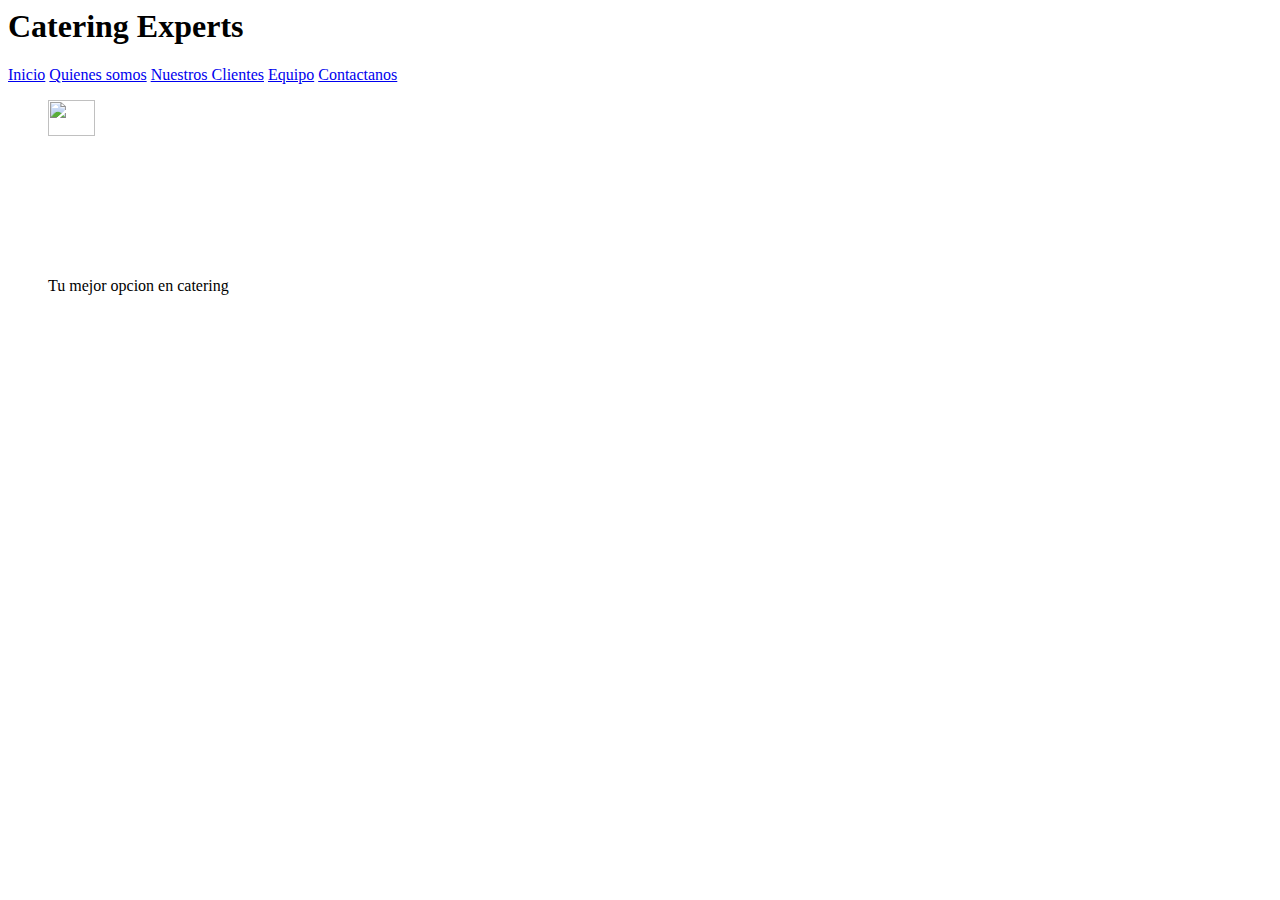
==== dawbase/index.html @ 17ffe482 "Add files via upload" ====
<html>

<head>
  <link rel="stylesheet" href="/css/style.css">
  <meta charset="UTF-8">
  <meta name="viewport" content="width=device-width, initial-scale=1.0">
  <title>Home</title>
</head>


<body>
  <h1>Catering Experts</h1>
  <header>
    <div>
      <a href="index.html">Inicio</a>
      <a href="about.html">Quienes somos</a>
      <a href="customers.html">Nuestros Clientes</a>
      <a href="team.html">Equipo</a>
      <a href="contact.html">Contactanos</a>
    </div>
  </header>

  <article>
    <figure>
      <img src="/images/Postre.png" width="20%">
      <figcaption>Tu mejor opcion en catering</figcaption>
    </figure>
  </article>
  </div>
</body>

</html>
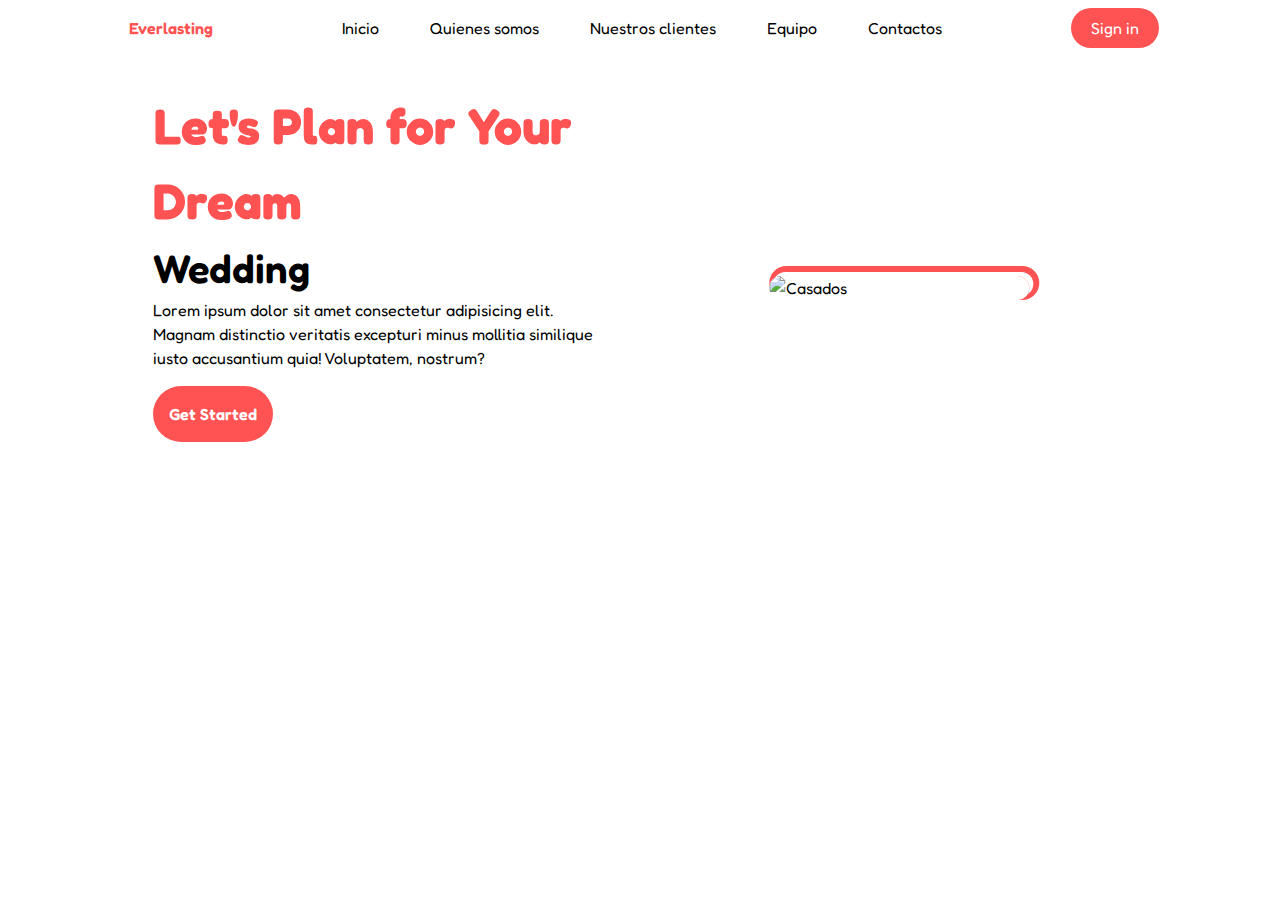
==== commit cc96d1dd: "Se agregaron estilos para la vista principal y se añadió Tailwind CSS" ====
--- a/dawbase/index.html
+++ b/dawbase/index.html
@@ -1,32 +1,191 @@
-<html>
-
-<head>
-  <link rel="stylesheet" href="/css/style.css">
-  <meta charset="UTF-8">
-  <meta name="viewport" content="width=device-width, initial-scale=1.0">
-  <title>Home</title>
-</head>
-
-
-<body>
-  <h1>Catering Experts</h1>
-  <header>
-    <div>
-      <a href="index.html">Inicio</a>
-      <a href="about.html">Quienes somos</a>
-      <a href="customers.html">Nuestros Clientes</a>
-      <a href="team.html">Equipo</a>
-      <a href="contact.html">Contactanos</a>
-    </div>
-  </header>
-
-  <article>
-    <figure>
-      <img src="/images/Postre.png" width="20%">
-      <figcaption>Tu mejor opcion en catering</figcaption>
-    </figure>
-  </article>
-  </div>
-</body>
-
-</html>+<!DOCTYPE html>
+<html lang="es">
+  <head>
+    <meta charset="UTF-8" />
+    <meta name="viewport" content="width=device-width, initial-scale=1.0" />
+    <title>Home</title>
+    <link rel="stylesheet" href="css/output.css" />
+    <link rel="stylesheet" href="css/style.css">
+    <script src="https://unpkg.com/ionicons@4.5.10-0/dist/ionicons.js"></script>
+    <script src="components/NavbarComponent.js"></script>
+  </head>
+  <body class="font-[Fredoka] bg-white h-screen">
+    <header class="bg-white">
+      <navbar-component></navbar-component>
+    </header>
+    <main class="flex flex-col w-[92%] mx-auto">
+      <article
+        class="w-full h-fit flex items-center py-8 px-[70px] md:px-[70px]"
+      >
+        <section class="w-[50%] px-8 h-[400px]">
+          <h1 class="font-bold text-[50px] text-[#FF5353]">
+            Let's Plan for Your Dream
+          </h1>
+          <h2 class="font-semibold text-[40px]">Wedding</h2>
+          <p>
+            Lorem ipsum dolor sit amet consectetur adipisicing elit. Magnam
+            distinctio veritatis excepturi minus mollitia similique iusto
+            accusantium quia! Voluptatem, nostrum?
+          </p>
+          <a
+            href="#"
+            class="p-4 rounded-full bg-[#FF5353] text-white font-semibold block w-fit my-4"
+            >Get Started</a
+          >
+        </section>
+        <section class="w-[50%] h-[400px] relative">
+          <img
+            src="/images/main.jpg"
+            class="block w-[50%] rounded-full absolute top-[50%] left-[50%] translate-y-[-50%] translate-x-[-50%] section__img"
+            alt="Casados"
+          />
+        </section>
+      </article>
+      <article>
+        <div
+          id="default-carousel"
+          class="relative w-full"
+          data-carousel="slide"
+        >
+          <!-- Carousel wrapper -->
+          <div class="relative h-56 overflow-hidden rounded-lg md:h-96">
+            <!-- Item 1 -->
+            <div class="hidden duration-700 ease-in-out" data-carousel-item>
+              <img
+                src="/images/main.jpg"
+                class="absolute block w-full -translate-x-1/2 -translate-y-1/2 top-1/2 left-1/2"
+                alt="..."
+              />
+            </div>
+            <!-- Item 2 -->
+            <div class="hidden duration-700 ease-in-out" data-carousel-item>
+              <img
+                src="/images/main.jpg"
+                class="absolute block w-full -translate-x-1/2 -translate-y-1/2 top-1/2 left-1/2"
+                alt="..."
+              />
+            </div>
+            <!-- Item 3 -->
+            <div class="hidden duration-700 ease-in-out" data-carousel-item>
+              <img
+                src="/images/main.jpg"
+                class="absolute block w-full -translate-x-1/2 -translate-y-1/2 top-1/2 left-1/2"
+                alt="..."
+              />
+            </div>
+            <!-- Item 4 -->
+            <div class="hidden duration-700 ease-in-out" data-carousel-item>
+              <img
+                src="/images/main.jpg"
+                class="absolute block w-full -translate-x-1/2 -translate-y-1/2 top-1/2 left-1/2"
+                alt="..."
+              />
+            </div>
+            <!-- Item 5 -->
+            <div class="hidden duration-700 ease-in-out" data-carousel-item>
+              <img
+                src="/images/main.jpg"
+                class="absolute block w-full -translate-x-1/2 -translate-y-1/2 top-1/2 left-1/2"
+                alt="..."
+              />
+            </div>
+          </div>
+          <!-- Slider indicators -->
+          <div
+            class="absolute z-30 flex -translate-x-1/2 bottom-5 left-1/2 space-x-3 rtl:space-x-reverse"
+          >
+            <button
+              type="button"
+              class="w-3 h-3 rounded-full"
+              aria-current="true"
+              aria-label="Slide 1"
+              data-carousel-slide-to="0"
+            ></button>
+            <button
+              type="button"
+              class="w-3 h-3 rounded-full"
+              aria-current="false"
+              aria-label="Slide 2"
+              data-carousel-slide-to="1"
+            ></button>
+            <button
+              type="button"
+              class="w-3 h-3 rounded-full"
+              aria-current="false"
+              aria-label="Slide 3"
+              data-carousel-slide-to="2"
+            ></button>
+            <button
+              type="button"
+              class="w-3 h-3 rounded-full"
+              aria-current="false"
+              aria-label="Slide 4"
+              data-carousel-slide-to="3"
+            ></button>
+            <button
+              type="button"
+              class="w-3 h-3 rounded-full"
+              aria-current="false"
+              aria-label="Slide 5"
+              data-carousel-slide-to="4"
+            ></button>
+          </div>
+          <!-- Slider controls -->
+          <button
+            type="button"
+            class="absolute top-0 start-0 z-30 flex items-center justify-center h-full px-4 cursor-pointer group focus:outline-none"
+            data-carousel-prev
+          >
+            <span
+              class="inline-flex items-center justify-center w-10 h-10 rounded-full bg-white/30 dark:bg-gray-800/30 group-hover:bg-white/50 dark:group-hover:bg-gray-800/60 group-focus:ring-4 group-focus:ring-white dark:group-focus:ring-gray-800/70 group-focus:outline-none"
+            >
+              <svg
+                class="w-4 h-4 text-white dark:text-gray-800 rtl:rotate-180"
+                aria-hidden="true"
+                xmlns="http://www.w3.org/2000/svg"
+                fill="none"
+                viewBox="0 0 6 10"
+              >
+                <path
+                  stroke="currentColor"
+                  stroke-linecap="round"
+                  stroke-linejoin="round"
+                  stroke-width="2"
+                  d="M5 1 1 5l4 4"
+                />
+              </svg>
+              <span class="sr-only">Previous</span>
+            </span>
+          </button>
+          <button
+            type="button"
+            class="absolute top-0 end-0 z-30 flex items-center justify-center h-full px-4 cursor-pointer group focus:outline-none"
+            data-carousel-next
+          >
+            <span
+              class="inline-flex items-center justify-center w-10 h-10 rounded-full bg-white/30 dark:bg-gray-800/30 group-hover:bg-white/50 dark:group-hover:bg-gray-800/60 group-focus:ring-4 group-focus:ring-white dark:group-focus:ring-gray-800/70 group-focus:outline-none"
+            >
+              <svg
+                class="w-4 h-4 text-white dark:text-gray-800 rtl:rotate-180"
+                aria-hidden="true"
+                xmlns="http://www.w3.org/2000/svg"
+                fill="none"
+                viewBox="0 0 6 10"
+              >
+                <path
+                  stroke="currentColor"
+                  stroke-linecap="round"
+                  stroke-linejoin="round"
+                  stroke-width="2"
+                  d="m1 9 4-4-4-4"
+                />
+              </svg>
+              <span class="sr-only">Next</span>
+            </span>
+          </button>
+        </div>
+      </article>
+    </main>
+    <script src="js/menu.js"></script>
+  </body>
+</html>
--- a/dawbase/css/output.css
+++ b/dawbase/css/output.css
@@ -0,0 +1,997 @@
+/*
+! tailwindcss v3.4.4 | MIT License | https://tailwindcss.com
+*/
+
+/*
+1. Prevent padding and border from affecting element width. (https://github.com/mozdevs/cssremedy/issues/4)
+2. Allow adding a border to an element by just adding a border-width. (https://github.com/tailwindcss/tailwindcss/pull/116)
+*/
+
+*,
+::before,
+::after {
+  box-sizing: border-box;
+  /* 1 */
+  border-width: 0;
+  /* 2 */
+  border-style: solid;
+  /* 2 */
+  border-color: #e5e7eb;
+  /* 2 */
+}
+
+::before,
+::after {
+  --tw-content: '';
+}
+
+/*
+1. Use a consistent sensible line-height in all browsers.
+2. Prevent adjustments of font size after orientation changes in iOS.
+3. Use a more readable tab size.
+4. Use the user's configured `sans` font-family by default.
+5. Use the user's configured `sans` font-feature-settings by default.
+6. Use the user's configured `sans` font-variation-settings by default.
+7. Disable tap highlights on iOS
+*/
+
+html,
+:host {
+  line-height: 1.5;
+  /* 1 */
+  -webkit-text-size-adjust: 100%;
+  /* 2 */
+  -moz-tab-size: 4;
+  /* 3 */
+  -o-tab-size: 4;
+     tab-size: 4;
+  /* 3 */
+  font-family: ui-sans-serif, system-ui, sans-serif, "Apple Color Emoji", "Segoe UI Emoji", "Segoe UI Symbol", "Noto Color Emoji";
+  /* 4 */
+  font-feature-settings: normal;
+  /* 5 */
+  font-variation-settings: normal;
+  /* 6 */
+  -webkit-tap-highlight-color: transparent;
+  /* 7 */
+}
+
+/*
+1. Remove the margin in all browsers.
+2. Inherit line-height from `html` so users can set them as a class directly on the `html` element.
+*/
+
+body {
+  margin: 0;
+  /* 1 */
+  line-height: inherit;
+  /* 2 */
+}
+
+/*
+1. Add the correct height in Firefox.
+2. Correct the inheritance of border color in Firefox. (https://bugzilla.mozilla.org/show_bug.cgi?id=190655)
+3. Ensure horizontal rules are visible by default.
+*/
+
+hr {
+  height: 0;
+  /* 1 */
+  color: inherit;
+  /* 2 */
+  border-top-width: 1px;
+  /* 3 */
+}
+
+/*
+Add the correct text decoration in Chrome, Edge, and Safari.
+*/
+
+abbr:where([title]) {
+  -webkit-text-decoration: underline dotted;
+          text-decoration: underline dotted;
+}
+
+/*
+Remove the default font size and weight for headings.
+*/
+
+h1,
+h2,
+h3,
+h4,
+h5,
+h6 {
+  font-size: inherit;
+  font-weight: inherit;
+}
+
+/*
+Reset links to optimize for opt-in styling instead of opt-out.
+*/
+
+a {
+  color: inherit;
+  text-decoration: inherit;
+}
+
+/*
+Add the correct font weight in Edge and Safari.
+*/
+
+b,
+strong {
+  font-weight: bolder;
+}
+
+/*
+1. Use the user's configured `mono` font-family by default.
+2. Use the user's configured `mono` font-feature-settings by default.
+3. Use the user's configured `mono` font-variation-settings by default.
+4. Correct the odd `em` font sizing in all browsers.
+*/
+
+code,
+kbd,
+samp,
+pre {
+  font-family: ui-monospace, SFMono-Regular, Menlo, Monaco, Consolas, "Liberation Mono", "Courier New", monospace;
+  /* 1 */
+  font-feature-settings: normal;
+  /* 2 */
+  font-variation-settings: normal;
+  /* 3 */
+  font-size: 1em;
+  /* 4 */
+}
+
+/*
+Add the correct font size in all browsers.
+*/
+
+small {
+  font-size: 80%;
+}
+
+/*
+Prevent `sub` and `sup` elements from affecting the line height in all browsers.
+*/
+
+sub,
+sup {
+  font-size: 75%;
+  line-height: 0;
+  position: relative;
+  vertical-align: baseline;
+}
+
+sub {
+  bottom: -0.25em;
+}
+
+sup {
+  top: -0.5em;
+}
+
+/*
+1. Remove text indentation from table contents in Chrome and Safari. (https://bugs.chromium.org/p/chromium/issues/detail?id=999088, https://bugs.webkit.org/show_bug.cgi?id=201297)
+2. Correct table border color inheritance in all Chrome and Safari. (https://bugs.chromium.org/p/chromium/issues/detail?id=935729, https://bugs.webkit.org/show_bug.cgi?id=195016)
+3. Remove gaps between table borders by default.
+*/
+
+table {
+  text-indent: 0;
+  /* 1 */
+  border-color: inherit;
+  /* 2 */
+  border-collapse: collapse;
+  /* 3 */
+}
+
+/*
+1. Change the font styles in all browsers.
+2. Remove the margin in Firefox and Safari.
+3. Remove default padding in all browsers.
+*/
+
+button,
+input,
+optgroup,
+select,
+textarea {
+  font-family: inherit;
+  /* 1 */
+  font-feature-settings: inherit;
+  /* 1 */
+  font-variation-settings: inherit;
+  /* 1 */
+  font-size: 100%;
+  /* 1 */
+  font-weight: inherit;
+  /* 1 */
+  line-height: inherit;
+  /* 1 */
+  letter-spacing: inherit;
+  /* 1 */
+  color: inherit;
+  /* 1 */
+  margin: 0;
+  /* 2 */
+  padding: 0;
+  /* 3 */
+}
+
+/*
+Remove the inheritance of text transform in Edge and Firefox.
+*/
+
+button,
+select {
+  text-transform: none;
+}
+
+/*
+1. Correct the inability to style clickable types in iOS and Safari.
+2. Remove default button styles.
+*/
+
+button,
+input:where([type='button']),
+input:where([type='reset']),
+input:where([type='submit']) {
+  -webkit-appearance: button;
+  /* 1 */
+  background-color: transparent;
+  /* 2 */
+  background-image: none;
+  /* 2 */
+}
+
+/*
+Use the modern Firefox focus style for all focusable elements.
+*/
+
+:-moz-focusring {
+  outline: auto;
+}
+
+/*
+Remove the additional `:invalid` styles in Firefox. (https://github.com/mozilla/gecko-dev/blob/2f9eacd9d3d995c937b4251a5557d95d494c9be1/layout/style/res/forms.css#L728-L737)
+*/
+
+:-moz-ui-invalid {
+  box-shadow: none;
+}
+
+/*
+Add the correct vertical alignment in Chrome and Firefox.
+*/
+
+progress {
+  vertical-align: baseline;
+}
+
+/*
+Correct the cursor style of increment and decrement buttons in Safari.
+*/
+
+::-webkit-inner-spin-button,
+::-webkit-outer-spin-button {
+  height: auto;
+}
+
+/*
+1. Correct the odd appearance in Chrome and Safari.
+2. Correct the outline style in Safari.
+*/
+
+[type='search'] {
+  -webkit-appearance: textfield;
+  /* 1 */
+  outline-offset: -2px;
+  /* 2 */
+}
+
+/*
+Remove the inner padding in Chrome and Safari on macOS.
+*/
+
+::-webkit-search-decoration {
+  -webkit-appearance: none;
+}
+
+/*
+1. Correct the inability to style clickable types in iOS and Safari.
+2. Change font properties to `inherit` in Safari.
+*/
+
+::-webkit-file-upload-button {
+  -webkit-appearance: button;
+  /* 1 */
+  font: inherit;
+  /* 2 */
+}
+
+/*
+Add the correct display in Chrome and Safari.
+*/
+
+summary {
+  display: list-item;
+}
+
+/*
+Removes the default spacing and border for appropriate elements.
+*/
+
+blockquote,
+dl,
+dd,
+h1,
+h2,
+h3,
+h4,
+h5,
+h6,
+hr,
+figure,
+p,
+pre {
+  margin: 0;
+}
+
+fieldset {
+  margin: 0;
+  padding: 0;
+}
+
+legend {
+  padding: 0;
+}
+
+ol,
+ul,
+menu {
+  list-style: none;
+  margin: 0;
+  padding: 0;
+}
+
+/*
+Reset default styling for dialogs.
+*/
+
+dialog {
+  padding: 0;
+}
+
+/*
+Prevent resizing textareas horizontally by default.
+*/
+
+textarea {
+  resize: vertical;
+}
+
+/*
+1. Reset the default placeholder opacity in Firefox. (https://github.com/tailwindlabs/tailwindcss/issues/3300)
+2. Set the default placeholder color to the user's configured gray 400 color.
+*/
+
+input::-moz-placeholder, textarea::-moz-placeholder {
+  opacity: 1;
+  /* 1 */
+  color: #9ca3af;
+  /* 2 */
+}
+
+input::placeholder,
+textarea::placeholder {
+  opacity: 1;
+  /* 1 */
+  color: #9ca3af;
+  /* 2 */
+}
+
+/*
+Set the default cursor for buttons.
+*/
+
+button,
+[role="button"] {
+  cursor: pointer;
+}
+
+/*
+Make sure disabled buttons don't get the pointer cursor.
+*/
+
+:disabled {
+  cursor: default;
+}
+
+/*
+1. Make replaced elements `display: block` by default. (https://github.com/mozdevs/cssremedy/issues/14)
+2. Add `vertical-align: middle` to align replaced elements more sensibly by default. (https://github.com/jensimmons/cssremedy/issues/14#issuecomment-634934210)
+   This can trigger a poorly considered lint error in some tools but is included by design.
+*/
+
+img,
+svg,
+video,
+canvas,
+audio,
+iframe,
+embed,
+object {
+  display: block;
+  /* 1 */
+  vertical-align: middle;
+  /* 2 */
+}
+
+/*
+Constrain images and videos to the parent width and preserve their intrinsic aspect ratio. (https://github.com/mozdevs/cssremedy/issues/14)
+*/
+
+img,
+video {
+  max-width: 100%;
+  height: auto;
+}
+
+/* Make elements with the HTML hidden attribute stay hidden by default */
+
+[hidden] {
+  display: none;
+}
+
+*, ::before, ::after {
+  --tw-border-spacing-x: 0;
+  --tw-border-spacing-y: 0;
+  --tw-translate-x: 0;
+  --tw-translate-y: 0;
+  --tw-rotate: 0;
+  --tw-skew-x: 0;
+  --tw-skew-y: 0;
+  --tw-scale-x: 1;
+  --tw-scale-y: 1;
+  --tw-pan-x:  ;
+  --tw-pan-y:  ;
+  --tw-pinch-zoom:  ;
+  --tw-scroll-snap-strictness: proximity;
+  --tw-gradient-from-position:  ;
+  --tw-gradient-via-position:  ;
+  --tw-gradient-to-position:  ;
+  --tw-ordinal:  ;
+  --tw-slashed-zero:  ;
+  --tw-numeric-figure:  ;
+  --tw-numeric-spacing:  ;
+  --tw-numeric-fraction:  ;
+  --tw-ring-inset:  ;
+  --tw-ring-offset-width: 0px;
+  --tw-ring-offset-color: #fff;
+  --tw-ring-color: rgb(59 130 246 / 0.5);
+  --tw-ring-offset-shadow: 0 0 #0000;
+  --tw-ring-shadow: 0 0 #0000;
+  --tw-shadow: 0 0 #0000;
+  --tw-shadow-colored: 0 0 #0000;
+  --tw-blur:  ;
+  --tw-brightness:  ;
+  --tw-contrast:  ;
+  --tw-grayscale:  ;
+  --tw-hue-rotate:  ;
+  --tw-invert:  ;
+  --tw-saturate:  ;
+  --tw-sepia:  ;
+  --tw-drop-shadow:  ;
+  --tw-backdrop-blur:  ;
+  --tw-backdrop-brightness:  ;
+  --tw-backdrop-contrast:  ;
+  --tw-backdrop-grayscale:  ;
+  --tw-backdrop-hue-rotate:  ;
+  --tw-backdrop-invert:  ;
+  --tw-backdrop-opacity:  ;
+  --tw-backdrop-saturate:  ;
+  --tw-backdrop-sepia:  ;
+  --tw-contain-size:  ;
+  --tw-contain-layout:  ;
+  --tw-contain-paint:  ;
+  --tw-contain-style:  ;
+}
+
+::backdrop {
+  --tw-border-spacing-x: 0;
+  --tw-border-spacing-y: 0;
+  --tw-translate-x: 0;
+  --tw-translate-y: 0;
+  --tw-rotate: 0;
+  --tw-skew-x: 0;
+  --tw-skew-y: 0;
+  --tw-scale-x: 1;
+  --tw-scale-y: 1;
+  --tw-pan-x:  ;
+  --tw-pan-y:  ;
+  --tw-pinch-zoom:  ;
+  --tw-scroll-snap-strictness: proximity;
+  --tw-gradient-from-position:  ;
+  --tw-gradient-via-position:  ;
+  --tw-gradient-to-position:  ;
+  --tw-ordinal:  ;
+  --tw-slashed-zero:  ;
+  --tw-numeric-figure:  ;
+  --tw-numeric-spacing:  ;
+  --tw-numeric-fraction:  ;
+  --tw-ring-inset:  ;
+  --tw-ring-offset-width: 0px;
+  --tw-ring-offset-color: #fff;
+  --tw-ring-color: rgb(59 130 246 / 0.5);
+  --tw-ring-offset-shadow: 0 0 #0000;
+  --tw-ring-shadow: 0 0 #0000;
+  --tw-shadow: 0 0 #0000;
+  --tw-shadow-colored: 0 0 #0000;
+  --tw-blur:  ;
+  --tw-brightness:  ;
+  --tw-contrast:  ;
+  --tw-grayscale:  ;
+  --tw-hue-rotate:  ;
+  --tw-invert:  ;
+  --tw-saturate:  ;
+  --tw-sepia:  ;
+  --tw-drop-shadow:  ;
+  --tw-backdrop-blur:  ;
+  --tw-backdrop-brightness:  ;
+  --tw-backdrop-contrast:  ;
+  --tw-backdrop-grayscale:  ;
+  --tw-backdrop-hue-rotate:  ;
+  --tw-backdrop-invert:  ;
+  --tw-backdrop-opacity:  ;
+  --tw-backdrop-saturate:  ;
+  --tw-backdrop-sepia:  ;
+  --tw-contain-size:  ;
+  --tw-contain-layout:  ;
+  --tw-contain-paint:  ;
+  --tw-contain-style:  ;
+}
+
+.sr-only {
+  position: absolute;
+  width: 1px;
+  height: 1px;
+  padding: 0;
+  margin: -1px;
+  overflow: hidden;
+  clip: rect(0, 0, 0, 0);
+  white-space: nowrap;
+  border-width: 0;
+}
+
+.absolute {
+  position: absolute;
+}
+
+.relative {
+  position: relative;
+}
+
+.bottom-5 {
+  bottom: 1.25rem;
+}
+
+.end-0 {
+  inset-inline-end: 0px;
+}
+
+.left-0 {
+  left: 0px;
+}
+
+.left-1\/2 {
+  left: 50%;
+}
+
+.left-\[50\%\] {
+  left: 50%;
+}
+
+.start-0 {
+  inset-inline-start: 0px;
+}
+
+.top-0 {
+  top: 0px;
+}
+
+.top-1\/2 {
+  top: 50%;
+}
+
+.top-\[-100\%\] {
+  top: -100%;
+}
+
+.top-\[50\%\] {
+  top: 50%;
+}
+
+.top-\[7\.5\%\] {
+  top: 7.5%;
+}
+
+.z-30 {
+  z-index: 30;
+}
+
+.mx-auto {
+  margin-left: auto;
+  margin-right: auto;
+}
+
+.my-4 {
+  margin-top: 1rem;
+  margin-bottom: 1rem;
+}
+
+.block {
+  display: block;
+}
+
+.flex {
+  display: flex;
+}
+
+.inline-flex {
+  display: inline-flex;
+}
+
+.table {
+  display: table;
+}
+
+.hidden {
+  display: none;
+}
+
+.h-10 {
+  height: 2.5rem;
+}
+
+.h-3 {
+  height: 0.75rem;
+}
+
+.h-4 {
+  height: 1rem;
+}
+
+.h-56 {
+  height: 14rem;
+}
+
+.h-\[400px\] {
+  height: 400px;
+}
+
+.h-fit {
+  height: -moz-fit-content;
+  height: fit-content;
+}
+
+.h-full {
+  height: 100%;
+}
+
+.h-screen {
+  height: 100vh;
+}
+
+.min-h-\[60vh\] {
+  min-height: 60vh;
+}
+
+.w-10 {
+  width: 2.5rem;
+}
+
+.w-3 {
+  width: 0.75rem;
+}
+
+.w-4 {
+  width: 1rem;
+}
+
+.w-\[50\%\] {
+  width: 50%;
+}
+
+.w-\[92\%\] {
+  width: 92%;
+}
+
+.w-fit {
+  width: -moz-fit-content;
+  width: fit-content;
+}
+
+.w-full {
+  width: 100%;
+}
+
+.-translate-x-1\/2 {
+  --tw-translate-x: -50%;
+  transform: translate(var(--tw-translate-x), var(--tw-translate-y)) rotate(var(--tw-rotate)) skewX(var(--tw-skew-x)) skewY(var(--tw-skew-y)) scaleX(var(--tw-scale-x)) scaleY(var(--tw-scale-y));
+}
+
+.-translate-y-1\/2 {
+  --tw-translate-y: -50%;
+  transform: translate(var(--tw-translate-x), var(--tw-translate-y)) rotate(var(--tw-rotate)) skewX(var(--tw-skew-x)) skewY(var(--tw-skew-y)) scaleX(var(--tw-scale-x)) scaleY(var(--tw-scale-y));
+}
+
+.translate-x-\[-50\%\] {
+  --tw-translate-x: -50%;
+  transform: translate(var(--tw-translate-x), var(--tw-translate-y)) rotate(var(--tw-rotate)) skewX(var(--tw-skew-x)) skewY(var(--tw-skew-y)) scaleX(var(--tw-scale-x)) scaleY(var(--tw-scale-y));
+}
+
+.translate-y-\[-50\%\] {
+  --tw-translate-y: -50%;
+  transform: translate(var(--tw-translate-x), var(--tw-translate-y)) rotate(var(--tw-rotate)) skewX(var(--tw-skew-x)) skewY(var(--tw-skew-y)) scaleX(var(--tw-scale-x)) scaleY(var(--tw-scale-y));
+}
+
+.cursor-pointer {
+  cursor: pointer;
+}
+
+.flex-col {
+  flex-direction: column;
+}
+
+.items-center {
+  align-items: center;
+}
+
+.justify-center {
+  justify-content: center;
+}
+
+.justify-between {
+  justify-content: space-between;
+}
+
+.gap-2 {
+  gap: 0.5rem;
+}
+
+.gap-6 {
+  gap: 1.5rem;
+}
+
+.gap-8 {
+  gap: 2rem;
+}
+
+.space-x-3 > :not([hidden]) ~ :not([hidden]) {
+  --tw-space-x-reverse: 0;
+  margin-right: calc(0.75rem * var(--tw-space-x-reverse));
+  margin-left: calc(0.75rem * calc(1 - var(--tw-space-x-reverse)));
+}
+
+.overflow-hidden {
+  overflow: hidden;
+}
+
+.rounded-full {
+  border-radius: 9999px;
+}
+
+.rounded-lg {
+  border-radius: 0.5rem;
+}
+
+.bg-\[\#FF5353\] {
+  --tw-bg-opacity: 1;
+  background-color: rgb(255 83 83 / var(--tw-bg-opacity));
+}
+
+.bg-white {
+  --tw-bg-opacity: 1;
+  background-color: rgb(255 255 255 / var(--tw-bg-opacity));
+}
+
+.bg-white\/30 {
+  background-color: rgb(255 255 255 / 0.3);
+}
+
+.p-4 {
+  padding: 1rem;
+}
+
+.px-4 {
+  padding-left: 1rem;
+  padding-right: 1rem;
+}
+
+.px-5 {
+  padding-left: 1.25rem;
+  padding-right: 1.25rem;
+}
+
+.px-8 {
+  padding-left: 2rem;
+  padding-right: 2rem;
+}
+
+.px-\[70px\] {
+  padding-left: 70px;
+  padding-right: 70px;
+}
+
+.py-2 {
+  padding-top: 0.5rem;
+  padding-bottom: 0.5rem;
+}
+
+.py-8 {
+  padding-top: 2rem;
+  padding-bottom: 2rem;
+}
+
+.font-\[Fredoka\] {
+  font-family: Fredoka;
+}
+
+.text-3xl {
+  font-size: 1.875rem;
+  line-height: 2.25rem;
+}
+
+.text-\[40px\] {
+  font-size: 40px;
+}
+
+.text-\[50px\] {
+  font-size: 50px;
+}
+
+.font-bold {
+  font-weight: 700;
+}
+
+.font-semibold {
+  font-weight: 600;
+}
+
+.text-\[\#FF5353\] {
+  --tw-text-opacity: 1;
+  color: rgb(255 83 83 / var(--tw-text-opacity));
+}
+
+.text-black {
+  --tw-text-opacity: 1;
+  color: rgb(0 0 0 / var(--tw-text-opacity));
+}
+
+.text-white {
+  --tw-text-opacity: 1;
+  color: rgb(255 255 255 / var(--tw-text-opacity));
+}
+
+.duration-500 {
+  transition-duration: 500ms;
+}
+
+.duration-700 {
+  transition-duration: 700ms;
+}
+
+.ease-in-out {
+  transition-timing-function: cubic-bezier(0.4, 0, 0.2, 1);
+}
+
+.section__img {
+  box-shadow: 4px -4px white, 
+  5px -5px 0px 5px #FF5353;
+}
+
+.hover\:bg-\[\#87acec\]:hover {
+  --tw-bg-opacity: 1;
+  background-color: rgb(135 172 236 / var(--tw-bg-opacity));
+}
+
+.hover\:text-gray-500:hover {
+  --tw-text-opacity: 1;
+  color: rgb(107 114 128 / var(--tw-text-opacity));
+}
+
+.focus\:outline-none:focus {
+  outline: 2px solid transparent;
+  outline-offset: 2px;
+}
+
+.group:hover .group-hover\:bg-white\/50 {
+  background-color: rgb(255 255 255 / 0.5);
+}
+
+.group:focus .group-focus\:outline-none {
+  outline: 2px solid transparent;
+  outline-offset: 2px;
+}
+
+.group:focus .group-focus\:ring-4 {
+  --tw-ring-offset-shadow: var(--tw-ring-inset) 0 0 0 var(--tw-ring-offset-width) var(--tw-ring-offset-color);
+  --tw-ring-shadow: var(--tw-ring-inset) 0 0 0 calc(4px + var(--tw-ring-offset-width)) var(--tw-ring-color);
+  box-shadow: var(--tw-ring-offset-shadow), var(--tw-ring-shadow), var(--tw-shadow, 0 0 #0000);
+}
+
+.group:focus .group-focus\:ring-white {
+  --tw-ring-opacity: 1;
+  --tw-ring-color: rgb(255 255 255 / var(--tw-ring-opacity));
+}
+
+@media (min-width: 768px) {
+  .md\:static {
+    position: static;
+  }
+
+  .md\:hidden {
+    display: none;
+  }
+
+  .md\:h-96 {
+    height: 24rem;
+  }
+
+  .md\:min-h-fit {
+    min-height: -moz-fit-content;
+    min-height: fit-content;
+  }
+
+  .md\:w-auto {
+    width: auto;
+  }
+
+  .md\:flex-row {
+    flex-direction: row;
+  }
+
+  .md\:items-center {
+    align-items: center;
+  }
+
+  .md\:gap-\[4vw\] {
+    gap: 4vw;
+  }
+
+  .md\:px-\[70px\] {
+    padding-left: 70px;
+    padding-right: 70px;
+  }
+}
+
+.rtl\:rotate-180:where([dir="rtl"], [dir="rtl"] *) {
+  --tw-rotate: 180deg;
+  transform: translate(var(--tw-translate-x), var(--tw-translate-y)) rotate(var(--tw-rotate)) skewX(var(--tw-skew-x)) skewY(var(--tw-skew-y)) scaleX(var(--tw-scale-x)) scaleY(var(--tw-scale-y));
+}
+
+.rtl\:space-x-reverse:where([dir="rtl"], [dir="rtl"] *) > :not([hidden]) ~ :not([hidden]) {
+  --tw-space-x-reverse: 1;
+}
+
+@media (prefers-color-scheme: dark) {
+  .dark\:bg-gray-800\/30 {
+    background-color: rgb(31 41 55 / 0.3);
+  }
+
+  .dark\:text-gray-800 {
+    --tw-text-opacity: 1;
+    color: rgb(31 41 55 / var(--tw-text-opacity));
+  }
+
+  .group:hover .dark\:group-hover\:bg-gray-800\/60 {
+    background-color: rgb(31 41 55 / 0.6);
+  }
+
+  .group:focus .dark\:group-focus\:ring-gray-800\/70 {
+    --tw-ring-color: rgb(31 41 55 / 0.7);
+  }
+}
--- a/dawbase/css/style.css
+++ b/dawbase/css/style.css
@@ -0,0 +1,13 @@
+@tailwind base;
+@tailwind components;
+@tailwind utilities;
+
+@import url('https://fonts.googleapis.com/css2?family=Poppins:ital,wght@0,100;0,200;0,300;0,400;0,500;0,600;0,700;0,800;0,900;1,100;1,200;1,300;1,400;1,500;1,600;1,700;1,800;1,900&display=swap');
+
+@import url('https://fonts.googleapis.com/css2?family=Fredoka:wght@300..700&display=swap');
+
+
+.section__img {
+  box-shadow: 4px -4px white, 
+  5px -5px 0px 5px #FF5353;
+}
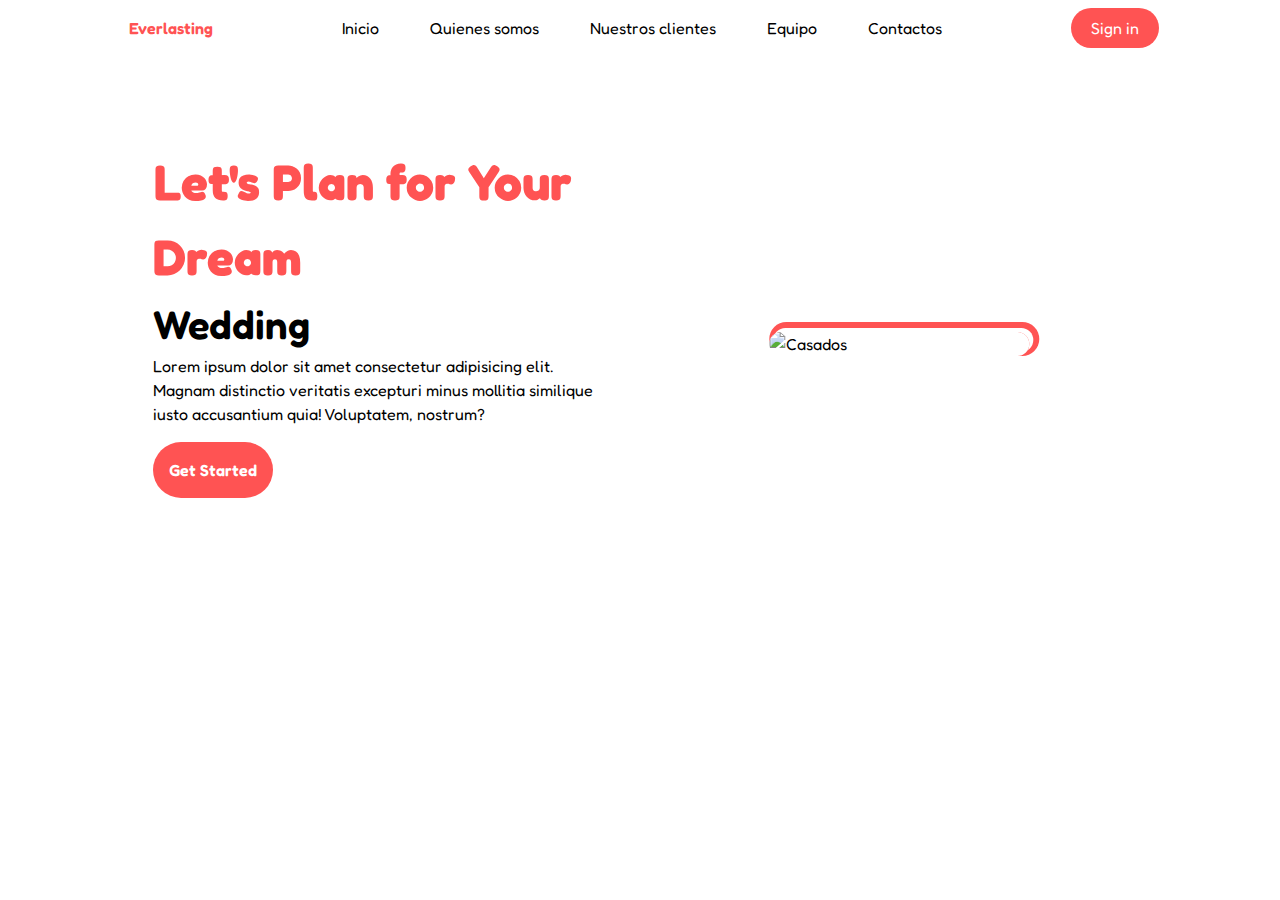
==== commit b0035526: "Actualizacion en el navbar component" ====
--- a/dawbase/index.html
+++ b/dawbase/index.html
@@ -6,14 +6,16 @@
     <title>Home</title>
     <link rel="stylesheet" href="css/output.css" />
     <link rel="stylesheet" href="css/style.css">
+    <!-- <script src="https://cdn.tailwindcss.com"></script> -->
     <script src="https://unpkg.com/ionicons@4.5.10-0/dist/ionicons.js"></script>
+    
     <script src="components/NavbarComponent.js"></script>
   </head>
   <body class="font-[Fredoka] bg-white h-screen">
     <header class="bg-white">
       <navbar-component></navbar-component>
     </header>
-    <main class="flex flex-col w-[92%] mx-auto">
+    <main class="flex flex-col w-[92%] mx-auto my-14">
       <article
         class="w-full h-fit flex items-center py-8 px-[70px] md:px-[70px]"
       >
@@ -41,150 +43,6 @@
           />
         </section>
       </article>
-      <article>
-        <div
-          id="default-carousel"
-          class="relative w-full"
-          data-carousel="slide"
-        >
-          <!-- Carousel wrapper -->
-          <div class="relative h-56 overflow-hidden rounded-lg md:h-96">
-            <!-- Item 1 -->
-            <div class="hidden duration-700 ease-in-out" data-carousel-item>
-              <img
-                src="/images/main.jpg"
-                class="absolute block w-full -translate-x-1/2 -translate-y-1/2 top-1/2 left-1/2"
-                alt="..."
-              />
-            </div>
-            <!-- Item 2 -->
-            <div class="hidden duration-700 ease-in-out" data-carousel-item>
-              <img
-                src="/images/main.jpg"
-                class="absolute block w-full -translate-x-1/2 -translate-y-1/2 top-1/2 left-1/2"
-                alt="..."
-              />
-            </div>
-            <!-- Item 3 -->
-            <div class="hidden duration-700 ease-in-out" data-carousel-item>
-              <img
-                src="/images/main.jpg"
-                class="absolute block w-full -translate-x-1/2 -translate-y-1/2 top-1/2 left-1/2"
-                alt="..."
-              />
-            </div>
-            <!-- Item 4 -->
-            <div class="hidden duration-700 ease-in-out" data-carousel-item>
-              <img
-                src="/images/main.jpg"
-                class="absolute block w-full -translate-x-1/2 -translate-y-1/2 top-1/2 left-1/2"
-                alt="..."
-              />
-            </div>
-            <!-- Item 5 -->
-            <div class="hidden duration-700 ease-in-out" data-carousel-item>
-              <img
-                src="/images/main.jpg"
-                class="absolute block w-full -translate-x-1/2 -translate-y-1/2 top-1/2 left-1/2"
-                alt="..."
-              />
-            </div>
-          </div>
-          <!-- Slider indicators -->
-          <div
-            class="absolute z-30 flex -translate-x-1/2 bottom-5 left-1/2 space-x-3 rtl:space-x-reverse"
-          >
-            <button
-              type="button"
-              class="w-3 h-3 rounded-full"
-              aria-current="true"
-              aria-label="Slide 1"
-              data-carousel-slide-to="0"
-            ></button>
-            <button
-              type="button"
-              class="w-3 h-3 rounded-full"
-              aria-current="false"
-              aria-label="Slide 2"
-              data-carousel-slide-to="1"
-            ></button>
-            <button
-              type="button"
-              class="w-3 h-3 rounded-full"
-              aria-current="false"
-              aria-label="Slide 3"
-              data-carousel-slide-to="2"
-            ></button>
-            <button
-              type="button"
-              class="w-3 h-3 rounded-full"
-              aria-current="false"
-              aria-label="Slide 4"
-              data-carousel-slide-to="3"
-            ></button>
-            <button
-              type="button"
-              class="w-3 h-3 rounded-full"
-              aria-current="false"
-              aria-label="Slide 5"
-              data-carousel-slide-to="4"
-            ></button>
-          </div>
-          <!-- Slider controls -->
-          <button
-            type="button"
-            class="absolute top-0 start-0 z-30 flex items-center justify-center h-full px-4 cursor-pointer group focus:outline-none"
-            data-carousel-prev
-          >
-            <span
-              class="inline-flex items-center justify-center w-10 h-10 rounded-full bg-white/30 dark:bg-gray-800/30 group-hover:bg-white/50 dark:group-hover:bg-gray-800/60 group-focus:ring-4 group-focus:ring-white dark:group-focus:ring-gray-800/70 group-focus:outline-none"
-            >
-              <svg
-                class="w-4 h-4 text-white dark:text-gray-800 rtl:rotate-180"
-                aria-hidden="true"
-                xmlns="http://www.w3.org/2000/svg"
-                fill="none"
-                viewBox="0 0 6 10"
-              >
-                <path
-                  stroke="currentColor"
-                  stroke-linecap="round"
-                  stroke-linejoin="round"
-                  stroke-width="2"
-                  d="M5 1 1 5l4 4"
-                />
-              </svg>
-              <span class="sr-only">Previous</span>
-            </span>
-          </button>
-          <button
-            type="button"
-            class="absolute top-0 end-0 z-30 flex items-center justify-center h-full px-4 cursor-pointer group focus:outline-none"
-            data-carousel-next
-          >
-            <span
-              class="inline-flex items-center justify-center w-10 h-10 rounded-full bg-white/30 dark:bg-gray-800/30 group-hover:bg-white/50 dark:group-hover:bg-gray-800/60 group-focus:ring-4 group-focus:ring-white dark:group-focus:ring-gray-800/70 group-focus:outline-none"
-            >
-              <svg
-                class="w-4 h-4 text-white dark:text-gray-800 rtl:rotate-180"
-                aria-hidden="true"
-                xmlns="http://www.w3.org/2000/svg"
-                fill="none"
-                viewBox="0 0 6 10"
-              >
-                <path
-                  stroke="currentColor"
-                  stroke-linecap="round"
-                  stroke-linejoin="round"
-                  stroke-width="2"
-                  d="m1 9 4-4-4-4"
-                />
-              </svg>
-              <span class="sr-only">Next</span>
-            </span>
-          </button>
-        </div>
-      </article>
     </main>
     <script src="js/menu.js"></script>
   </body>
--- a/dawbase/css/output.css
+++ b/dawbase/css/output.css
@@ -622,6 +622,14 @@
   z-index: 30;
 }
 
+.z-10 {
+  z-index: 10;
+}
+
+.z-0 {
+  z-index: 0;
+}
+
 .mx-auto {
   margin-left: auto;
   margin-right: auto;
@@ -630,6 +638,21 @@
 .my-4 {
   margin-top: 1rem;
   margin-bottom: 1rem;
+}
+
+.my-5 {
+  margin-top: 1.25rem;
+  margin-bottom: 1.25rem;
+}
+
+.my-28 {
+  margin-top: 7rem;
+  margin-bottom: 7rem;
+}
+
+.my-14 {
+  margin-top: 3.5rem;
+  margin-bottom: 3.5rem;
 }
 
 .block {
@@ -928,6 +951,95 @@
   --tw-ring-color: rgb(255 255 255 / var(--tw-ring-opacity));
 }
 
+@media (min-width: 640px) {
+  .sm\:absolute {
+    position: absolute;
+  }
+
+  .sm\:relative {
+    position: relative;
+  }
+
+  .sm\:left-\[50\%\] {
+    left: 50%;
+  }
+
+  .sm\:top-\[50\%\] {
+    top: 50%;
+  }
+
+  .sm\:flex {
+    display: flex;
+  }
+
+  .sm\:h-\[400px\] {
+    height: 400px;
+  }
+
+  .sm\:h-fit {
+    height: -moz-fit-content;
+    height: fit-content;
+  }
+
+  .sm\:w-\[50\%\] {
+    width: 50%;
+  }
+
+  .sm\:w-\[92\%\] {
+    width: 92%;
+  }
+
+  .sm\:w-full {
+    width: 100%;
+  }
+
+  .sm\:translate-y-\[-50\%\] {
+    --tw-translate-y: -50%;
+    transform: translate(var(--tw-translate-x), var(--tw-translate-y)) rotate(var(--tw-rotate)) skewX(var(--tw-skew-x)) skewY(var(--tw-skew-y)) scaleX(var(--tw-scale-x)) scaleY(var(--tw-scale-y));
+  }
+
+  .sm\:translate-x-\[-50\%\] {
+    --tw-translate-x: -50%;
+    transform: translate(var(--tw-translate-x), var(--tw-translate-y)) rotate(var(--tw-rotate)) skewX(var(--tw-skew-x)) skewY(var(--tw-skew-y)) scaleX(var(--tw-scale-x)) scaleY(var(--tw-scale-y));
+  }
+
+  .sm\:flex-col {
+    flex-direction: column;
+  }
+
+  .sm\:items-center {
+    align-items: center;
+  }
+
+  .sm\:px-8 {
+    padding-left: 2rem;
+    padding-right: 2rem;
+  }
+
+  .sm\:px-\[70px\] {
+    padding-left: 70px;
+    padding-right: 70px;
+  }
+
+  .sm\:py-8 {
+    padding-top: 2rem;
+    padding-bottom: 2rem;
+  }
+
+  .sm\:text-\[40px\] {
+    font-size: 40px;
+  }
+
+  .sm\:text-\[50px\] {
+    font-size: 50px;
+  }
+
+  .sm\:text-black {
+    --tw-text-opacity: 1;
+    color: rgb(0 0 0 / var(--tw-text-opacity));
+  }
+}
+
 @media (min-width: 768px) {
   .md\:static {
     position: static;
@@ -941,6 +1053,10 @@
     height: 24rem;
   }
 
+  .md\:h-\[400px\] {
+    height: 400px;
+  }
+
   .md\:min-h-fit {
     min-height: -moz-fit-content;
     min-height: fit-content;
@@ -950,6 +1066,10 @@
     width: auto;
   }
 
+  .md\:w-\[50\%\] {
+    width: 50%;
+  }
+
   .md\:flex-row {
     flex-direction: row;
   }
@@ -966,6 +1086,21 @@
     padding-left: 70px;
     padding-right: 70px;
   }
+
+  .md\:px-8 {
+    padding-left: 2rem;
+    padding-right: 2rem;
+  }
+
+  .md\:text-black {
+    --tw-text-opacity: 1;
+    color: rgb(0 0 0 / var(--tw-text-opacity));
+  }
+
+  .md\:text-\[\#FF5353\] {
+    --tw-text-opacity: 1;
+    color: rgb(255 83 83 / var(--tw-text-opacity));
+  }
 }
 
 .rtl\:rotate-180:where([dir="rtl"], [dir="rtl"] *) {
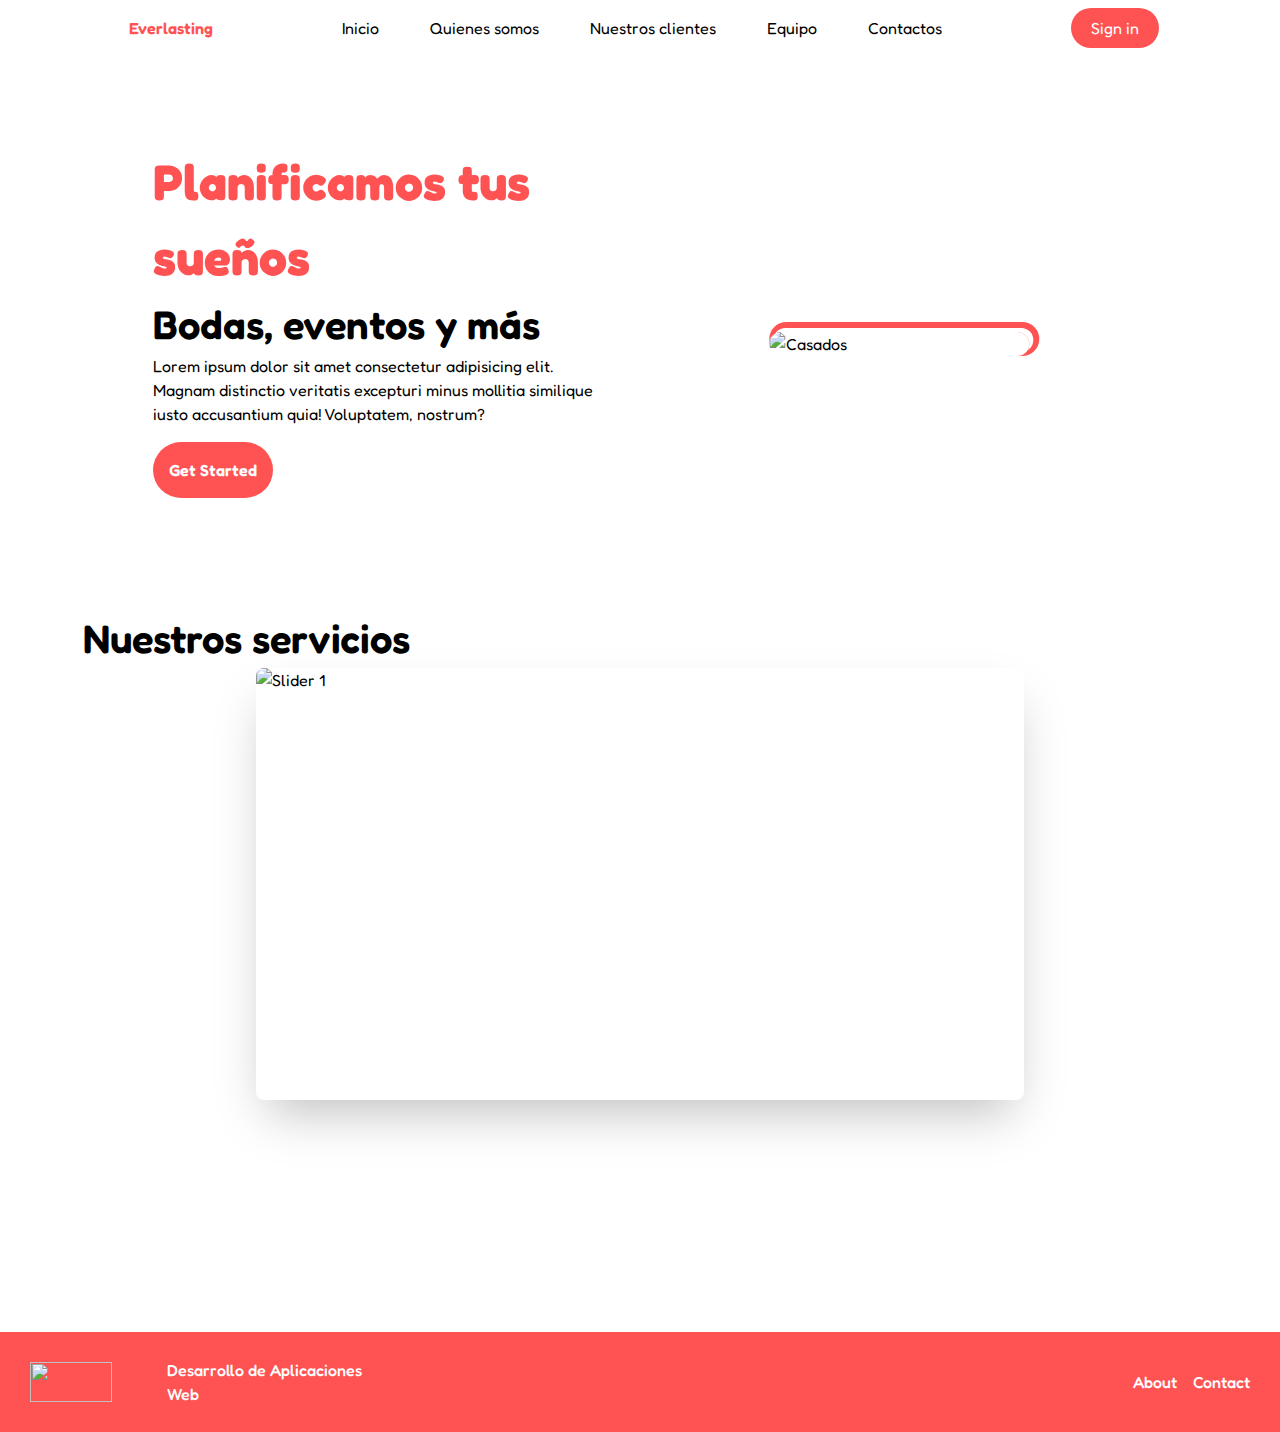
==== commit 2863a6d1: "Se agregó el slider y nuevos estilos responsivos para la paginas de inicio" ====
--- a/dawbase/index.html
+++ b/dawbase/index.html
@@ -5,25 +5,24 @@
     <meta name="viewport" content="width=device-width, initial-scale=1.0" />
     <title>Home</title>
     <link rel="stylesheet" href="css/output.css" />
-    <link rel="stylesheet" href="css/style.css">
-    <!-- <script src="https://cdn.tailwindcss.com"></script> -->
+    <link rel="stylesheet" href="css/style.css" />
     <script src="https://unpkg.com/ionicons@4.5.10-0/dist/ionicons.js"></script>
-    
+
     <script src="components/NavbarComponent.js"></script>
   </head>
-  <body class="font-[Fredoka] bg-white h-screen">
+  <body class="font-[Fredoka] h-screen">
     <header class="bg-white">
       <navbar-component></navbar-component>
     </header>
-    <main class="flex flex-col w-[92%] mx-auto my-14">
+    <main class="flex flex-col w-[92%] mx-auto my-14 main">
       <article
-        class="w-full h-fit flex items-center py-8 px-[70px] md:px-[70px]"
+        class="w-full h-fit flex items-center py-8 px-[70px] md:px-[70px] main__article"
       >
-        <section class="w-[50%] px-8 h-[400px]">
-          <h1 class="font-bold text-[50px] text-[#FF5353]">
-            Let's Plan for Your Dream
+        <section class="w-[50%] px-8 h-[400px] main__section">
+          <h1 class="font-bold text-[50px] text-[#FF5353] main__section__title">
+            Planificamos tus sueños
           </h1>
-          <h2 class="font-semibold text-[40px]">Wedding</h2>
+          <h2 class="font-semibold text-[40px] main__section__subtitle">Bodas, eventos y más</h2>
           <p>
             Lorem ipsum dolor sit amet consectetur adipisicing elit. Magnam
             distinctio veritatis excepturi minus mollitia similique iusto
@@ -35,7 +34,7 @@
             >Get Started</a
           >
         </section>
-        <section class="w-[50%] h-[400px] relative">
+        <section class="w-[50%] h-[400px] relative main__section__picture">
           <img
             src="/images/main.jpg"
             class="block w-[50%] rounded-full absolute top-[50%] left-[50%] translate-y-[-50%] translate-x-[-50%] section__img"
@@ -43,7 +42,33 @@
           />
         </section>
       </article>
+      <article class="slider__container">
+        <h2 class="font-semibold text-[40px] slider__title">Nuestros servicios</h2>
+        <div class="slider__wrapper">
+          <div class="slider">
+            <img id="slide-1" src="/images/slide1.jpg" alt="Slider 1">
+            <img id="slide-2" src="/images/slide2.jpg" alt="Slider 2">
+            <img id="slide-3" src="/images/slide3.jpg" alt="Slider 3">
+          </div>
+          <div class="slider__nav">
+            <a href="#slide-1"></a>
+            <a href="#slide-2"></a>
+            <a href="#slide-3"></a>
+          </div>
+        </div>
+      </article>
     </main>
+
+    <footer class="footer">
+      <div class="footer__picture">
+        <img src="/images/ues.png" class="footer__image" />
+        <p class="footer__class">Desarrollo de Aplicaciones Web</p>
+      </div>
+      <div class="footer__links">
+        <a href="">About</a>
+        <a href="">Contact</a>
+      </div>
+    </footer>
     <script src="js/menu.js"></script>
   </body>
 </html>
--- a/dawbase/css/style.css
+++ b/dawbase/css/style.css
@@ -6,8 +6,193 @@
 
 @import url('https://fonts.googleapis.com/css2?family=Fredoka:wght@300..700&display=swap');
 
+body {
+  padding: 0;
+}
+
+.main {
+  margin-bottom: 50px;
+}
 
 .section__img {
   box-shadow: 4px -4px white, 
   5px -5px 0px 5px #FF5353;
 }
+
+.footer {
+  color: white;
+  font-weight: 500;
+  background-color: #FF5353;
+  display: flex;
+  width: 100%;
+  justify-content: space-between;
+  padding: 30px;
+  margin-top: 200px;
+}
+
+.footer__links {
+  display: flex;
+  align-items: center;
+  gap: 1rem;
+}
+
+.footer__picture {
+  display: flex;
+  align-items: center;
+  justify-content: center;
+  width: 20%;
+  height: 40px;
+}
+
+.footer__class {
+  width: 100%;
+}
+
+.footer__image {
+  display: block;
+  width: 60%;
+  height: 100%;
+  object-fit:contain;
+}
+
+.slider__container {
+  padding: 2rem;
+}
+
+.slider {
+  display: flex;
+	aspect-ratio: 16 / 9;
+	overflow-x: auto;
+	scroll-snap-type: x mandatory;
+	scroll-behavior: smooth;
+	box-shadow: 0 1.5rem 3rem -0.75rem hsla(0, 0%, 0%, 0.25);
+	border-radius: 0.5rem;
+	-ms-overflow-style: none; /* Hide scrollbar IE and Edge */
+	scrollbar-width: none; /* Hide scrollbar Firefox */
+}
+
+.slider__wrapper {
+  position: relative;
+	max-width: 48rem;
+	margin: 0 auto;
+}
+
+.slider img {
+  flex: 1 0 100%;
+  scroll-snap-align: start;
+  object-fit: cover;
+}
+
+.slider::-webkit-scrollbar {
+	display: none;
+}
+
+.slider__nav {
+  display: flex;
+  column-gap: 1rem;
+  position: absolute;
+  bottom: 1.25rem;
+  left: 50%;
+  transform: translateX(-50%);
+  z-index: 1;
+}
+
+.slider__nav a {
+  width: 0.5rem;
+  height: 0.5rem;
+  border-radius: 50%;
+  background-color: #fff;
+  opacity: 0.75;
+  transition: opacity ease 250ms;
+}
+
+.slider__nav a:hover {
+  opacity: 1;
+}
+
+.slider__title {
+
+} 
+
+@media (min-width: 1032px) {
+  .footer__picture {
+    width: 30%;
+  }
+}
+
+@media (max-width: 768px) {
+
+  body {
+    padding: 0;
+  }
+  
+  .footer__picture {
+    width: 50%;
+  }
+
+  .main__article {
+    padding: 30px;
+    display: flex;
+    flex-direction: column;
+  }
+
+  .main__section__title {
+    font-size: 40px;
+  }
+
+  .main__section__subtitle, 
+  .slider__title {
+    font-size: 25px;
+    margin-bottom: 10px;
+  }
+
+  .main__section {
+    width: 100%;
+    padding: 0;
+  }
+
+  .main__section__picture {
+    width: 100%;
+    height: 300px;
+    margin-bottom: 50px;
+  }
+
+  .section__img {
+    border-radius: 9999px;
+    width: 50%;
+  }
+  .footer {
+    margin-top: 50px;
+  }
+}
+
+@media (max-width: 360px) {
+
+  body {
+    padding: 0;
+  }
+
+  .section__img {
+    border-radius: 9999px;
+    width: 80%;
+  }
+
+  .main__section__picture {
+    margin-top: 50px;
+  }
+
+  .footer {
+    flex-direction: column;
+    align-items: center;
+    justify-content: space-between;
+    gap: 16px;
+    overflow: hidden;
+    padding: 30px;
+    height: fit-content;
+  }
+
+  .footer__picture {
+    width: 100%;
+  }
+
+}
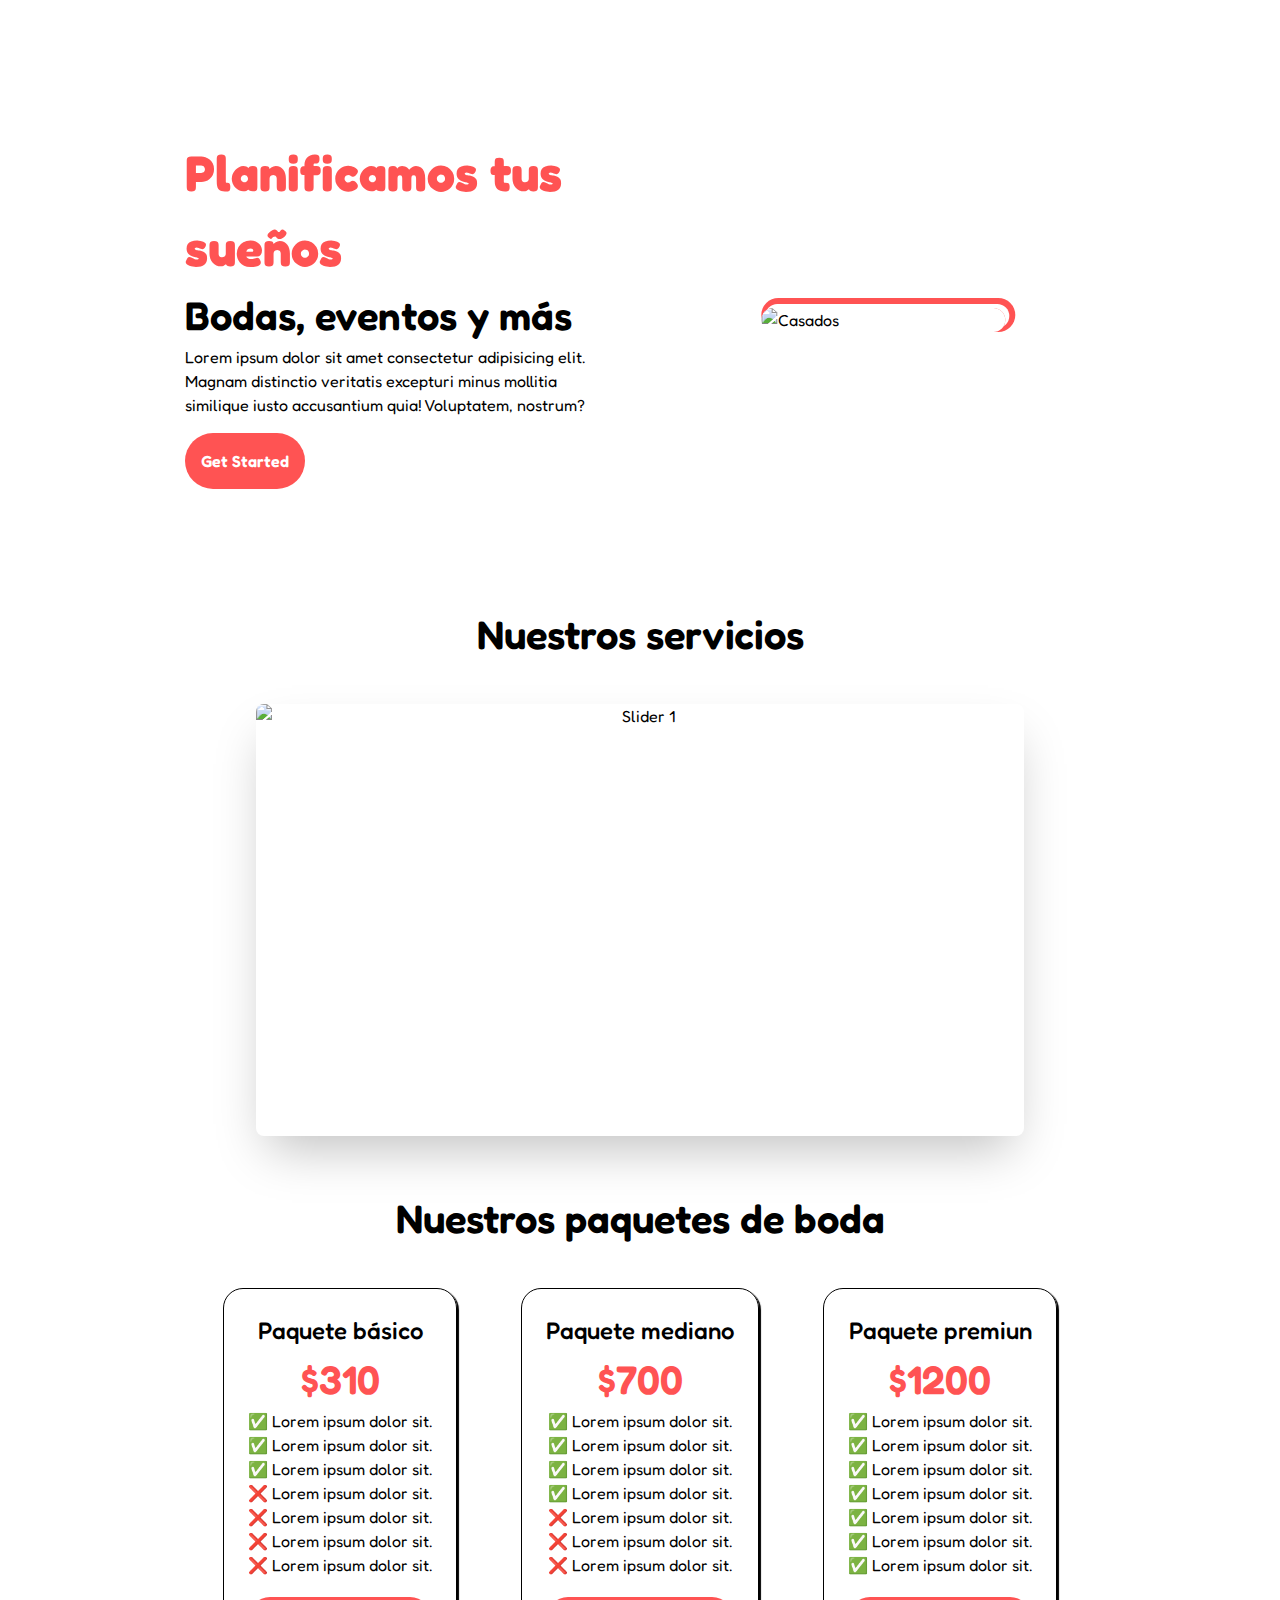
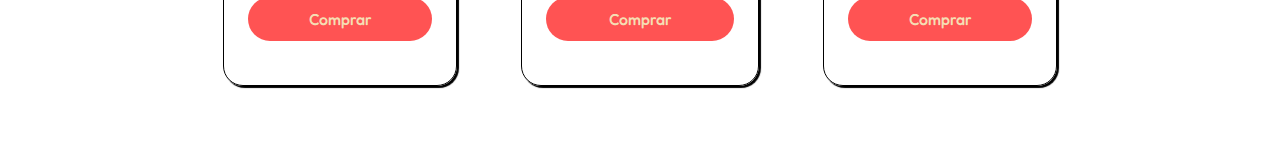
==== commit 7b2c1cca: "Se agregaron estilos a la pagina de contacto y demas secciones en la pagina principal" ====
--- a/dawbase/index.html
+++ b/dawbase/index.html
@@ -7,8 +7,8 @@
     <link rel="stylesheet" href="css/output.css" />
     <link rel="stylesheet" href="css/style.css" />
     <script src="https://unpkg.com/ionicons@4.5.10-0/dist/ionicons.js"></script>
-
-    <script src="components/NavbarComponent.js"></script>
+    <script src="/components/FooterComponent.js"></script>
+    <script src="/components/NavbarComponent.js"></script>
   </head>
   <body class="font-[Fredoka] h-screen">
     <header class="bg-white">
@@ -18,7 +18,7 @@
       <article
         class="w-full h-fit flex items-center py-8 px-[70px] md:px-[70px] main__article"
       >
-        <section class="w-[50%] px-8 h-[400px] main__section">
+        <section class="w-[50%] px-8 h-fit main__section">
           <h1 class="font-bold text-[50px] text-[#FF5353] main__section__title">
             Planificamos tus sueños
           </h1>
@@ -57,18 +57,56 @@
           </div>
         </div>
       </article>
+      <article class="mx-auto wedding__container">
+        <h2 class="font-semibold text-[40px] wedding__title">Nuestros paquetes de boda</h2>
+        <section class="wedding__packages">
+          <div class="wedding__plan">
+            <h4 class="wedding__subtitle">Paquete básico</h4>
+            <p class="wedding__price">$310</p>
+            <ul class="wedding__list">
+              <li>✅ Lorem ipsum dolor sit.</li>
+              <li>✅ Lorem ipsum dolor sit.</li>
+              <li>✅ Lorem ipsum dolor sit.</li>
+              <li>❌ Lorem ipsum dolor sit.</li>
+              <li>❌ Lorem ipsum dolor sit.</li>
+              <li>❌ Lorem ipsum dolor sit.</li>
+              <li>❌ Lorem ipsum dolor sit.</li>
+            </ul>
+            <a href="#" class="wedding__cta">Comprar</a>
+          </div>
+          <div class="wedding__plan">
+            <h4 class="wedding__subtitle">Paquete mediano</h4>
+            <p class="wedding__price">$700</p>
+            <ul class="wedding__list">
+              <li>✅ Lorem ipsum dolor sit.</li>
+              <li>✅ Lorem ipsum dolor sit.</li>
+              <li>✅ Lorem ipsum dolor sit.</li>
+              <li>✅ Lorem ipsum dolor sit.</li>
+              <li>❌ Lorem ipsum dolor sit.</li>
+              <li>❌ Lorem ipsum dolor sit.</li>
+              <li>❌ Lorem ipsum dolor sit.</li>
+            </ul>
+            <a href="#" class="wedding__cta">Comprar</a>
+          </div>
+          <div class="wedding__plan">
+            <h4 class="wedding__subtitle">Paquete premiun</h4>
+            <p class="wedding__price">$1200</p>
+            <ul class="wedding__list">
+              <li>✅ Lorem ipsum dolor sit.</li>
+              <li>✅ Lorem ipsum dolor sit.</li>
+              <li>✅ Lorem ipsum dolor sit.</li>
+              <li>✅ Lorem ipsum dolor sit.</li>
+              <li>✅ Lorem ipsum dolor sit.</li>
+              <li>✅ Lorem ipsum dolor sit.</li>
+              <li>✅ Lorem ipsum dolor sit.</li>
+            </ul>
+            <a href="#" class="wedding__cta">Comprar</a>
+          </div>
+        </section>
+      </article>
     </main>
 
-    <footer class="footer">
-      <div class="footer__picture">
-        <img src="/images/ues.png" class="footer__image" />
-        <p class="footer__class">Desarrollo de Aplicaciones Web</p>
-      </div>
-      <div class="footer__links">
-        <a href="">About</a>
-        <a href="">Contact</a>
-      </div>
-    </footer>
+    <footer-component></footer-component>
     <script src="js/menu.js"></script>
   </body>
 </html>
--- a/dawbase/css/style.css
+++ b/dawbase/css/style.css
@@ -11,6 +11,7 @@
 }
 
 .main {
+  padding: 2rem;
   margin-bottom: 50px;
 }
 
@@ -56,6 +57,8 @@
 }
 
 .slider__container {
+  text-align: center;
+  margin: 20px 0;
   padding: 2rem;
 }
 
@@ -111,8 +114,51 @@
 }
 
 .slider__title {
-
-} 
+  margin-bottom: 40px;
+}
+
+.wedding__container {
+  text-align: center;
+  margin: 0 auto;
+}
+
+
+.wedding__packages {
+  margin: 40px auto;
+  display: flex;
+  gap: 4rem;
+}
+
+.wedding__subtitle {
+  font-weight: 500;
+  font-size: 1.5rem;
+}
+
+.wedding__price {
+  font-size: 2.5rem;
+  color: #FF5353;
+  font-weight: 600;
+}
+
+.wedding__plan {
+  border-radius: 20px;
+  box-shadow: 2px 2px .9px black;
+  border: 1px solid black;
+  padding: 1.5rem;
+}
+
+.wedding__cta {
+  background-color: #FF5353;
+  color: wheat;
+  font-weight: 500;
+  text-decoration: none;
+  margin: 20px auto;
+  border-radius: 30px;
+  display: block;
+  padding: 10px 20px;
+  /* border: 1px solid black; */
+}
+
 
 @media (min-width: 1032px) {
   .footer__picture {
@@ -120,9 +166,20 @@
   }
 }
 
+@media (max-width: 975px){
+  .wedding__packages {
+    flex-direction: column;
+  }
+}
+
+
 @media (max-width: 768px) {
 
   body {
+    padding: 0;
+  }
+
+  .main {
     padding: 0;
   }
   
@@ -136,12 +193,17 @@
     flex-direction: column;
   }
 
+  .main__section {
+    margin-bottom: 100px;
+  }
+
   .main__section__title {
     font-size: 40px;
   }
 
   .main__section__subtitle, 
-  .slider__title {
+  .slider__title,
+  .wedding__title {
     font-size: 25px;
     margin-bottom: 10px;
   }
@@ -171,14 +233,26 @@
   body {
     padding: 0;
   }
+  
+  .main {
+    padding: 0;
+  }
+
+  .main__section__title {
+    font-size: 36px;
+  }
+
+  .main__section__subtitle {
+    font-size: 20px;
+  }
 
   .section__img {
     border-radius: 9999px;
-    width: 80%;
+    width: 100%;
   }
 
   .main__section__picture {
-    margin-top: 50px;
+    margin-top: 10px;
   }
 
   .footer {
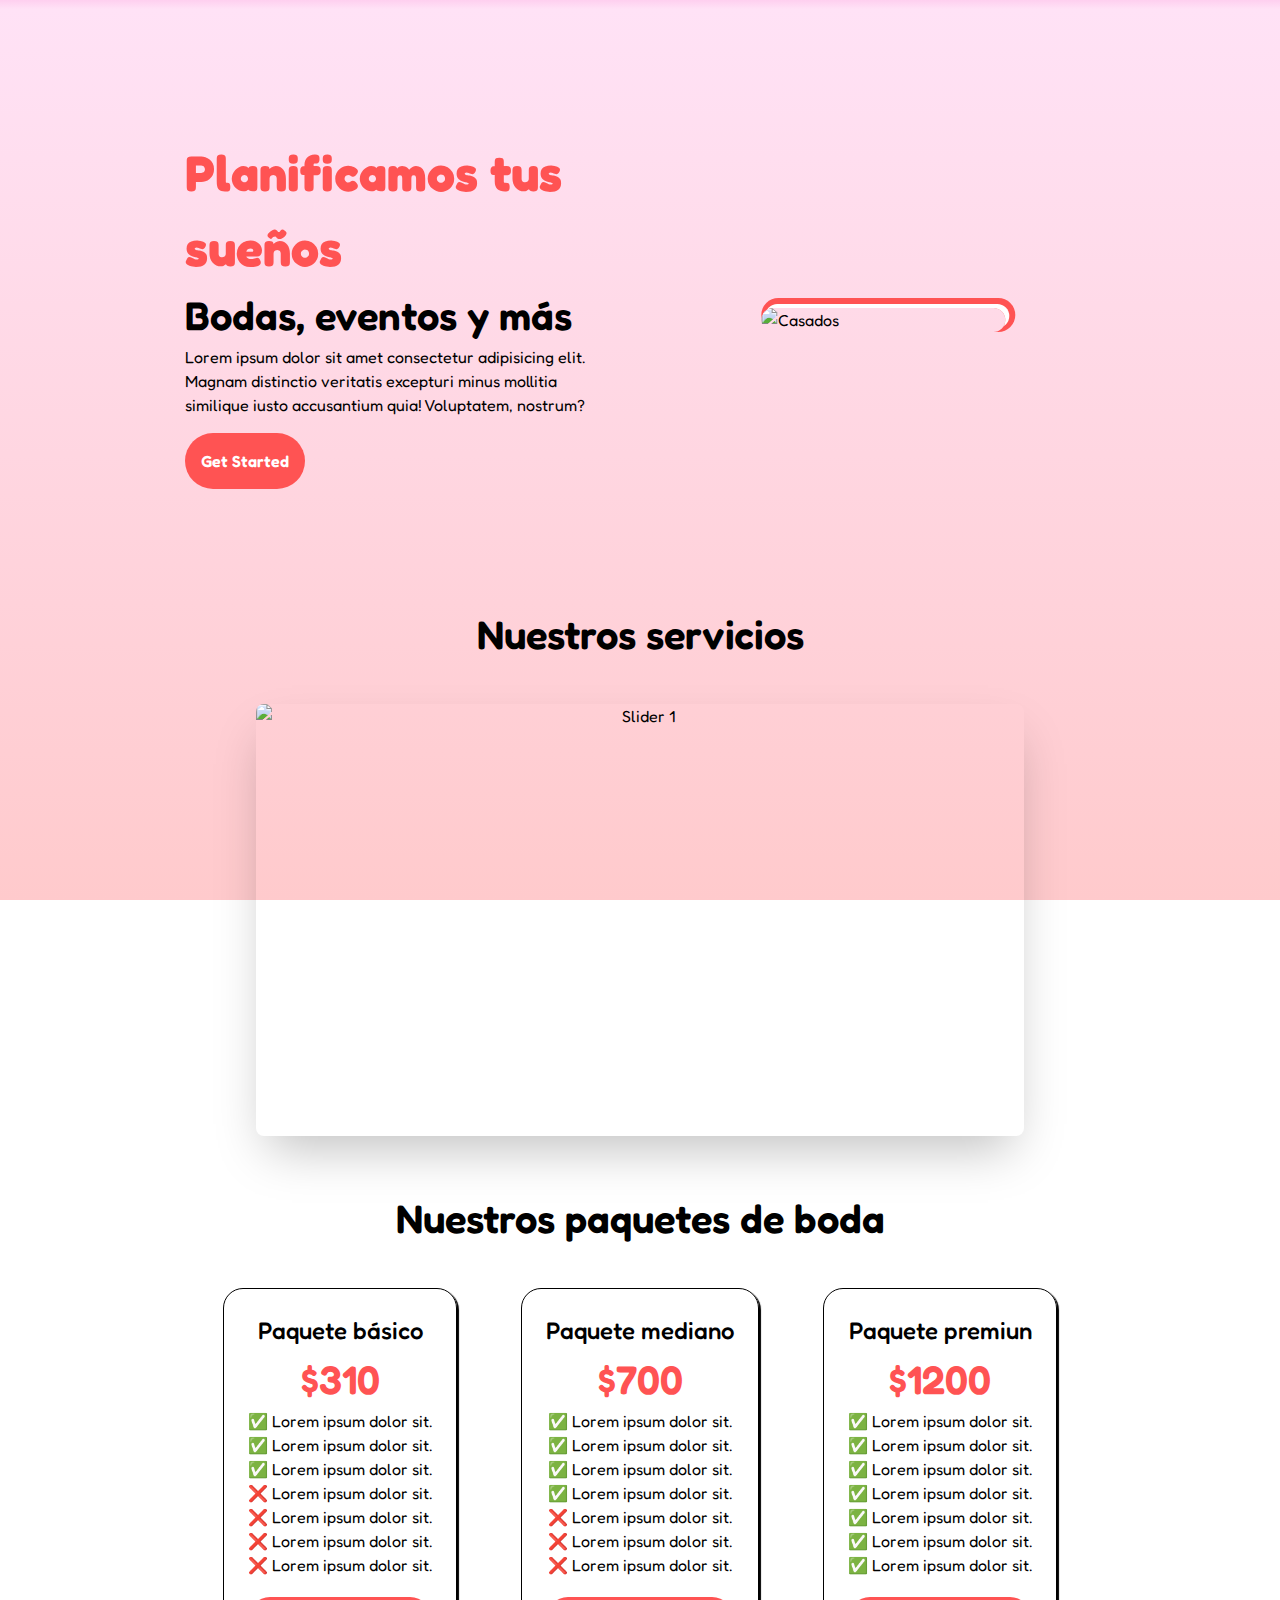
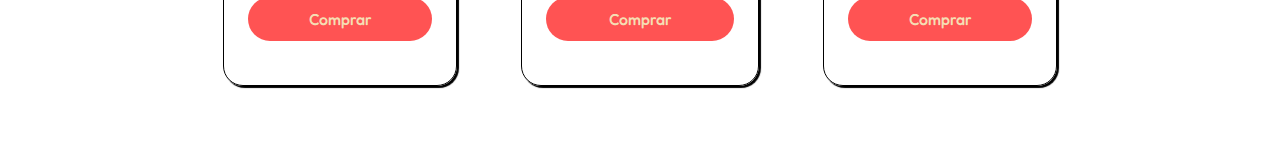
==== commit 30816735: "Se agregó un gradiente como fondo para el body de todas las páginas" ====
--- a/dawbase/index.html
+++ b/dawbase/index.html
@@ -11,7 +11,7 @@
     <script src="/components/NavbarComponent.js"></script>
   </head>
   <body class="font-[Fredoka] h-screen">
-    <header class="bg-white">
+    <header class="header">
       <navbar-component></navbar-component>
     </header>
     <main class="flex flex-col w-[92%] mx-auto my-14 main">
--- a/dawbase/css/style.css
+++ b/dawbase/css/style.css
@@ -7,12 +7,32 @@
 @import url('https://fonts.googleapis.com/css2?family=Fredoka:wght@300..700&display=swap');
 
 body {
+  background-image: linear-gradient(to top, #ffcacc 0%, #ffe2f6 99%, #fecfef 100%);
+  background-repeat: no-repeat;
+  background-attachment: fixed;
+  background-size: cover; 
+  margin: 0;
   padding: 0;
+  height: 100vh;
 }
 
 .main {
   padding: 2rem;
   margin-bottom: 50px;
+}
+
+.header {
+  background-image: linear-gradient(to top, #ffcacc 0%, #ffe2f6 99%, #fecfef 100%);
+  background-repeat: no-repeat;
+  background-attachment: fixed;
+  background-size: cover; 
+}
+
+.header__links {
+  background-image: linear-gradient(to top, #ffcacc 0%, #ffe2f6 99%, #fecfef 100%);
+  background-repeat: no-repeat;
+  background-attachment: fixed;
+  background-size: cover;
 }
 
 .section__img {
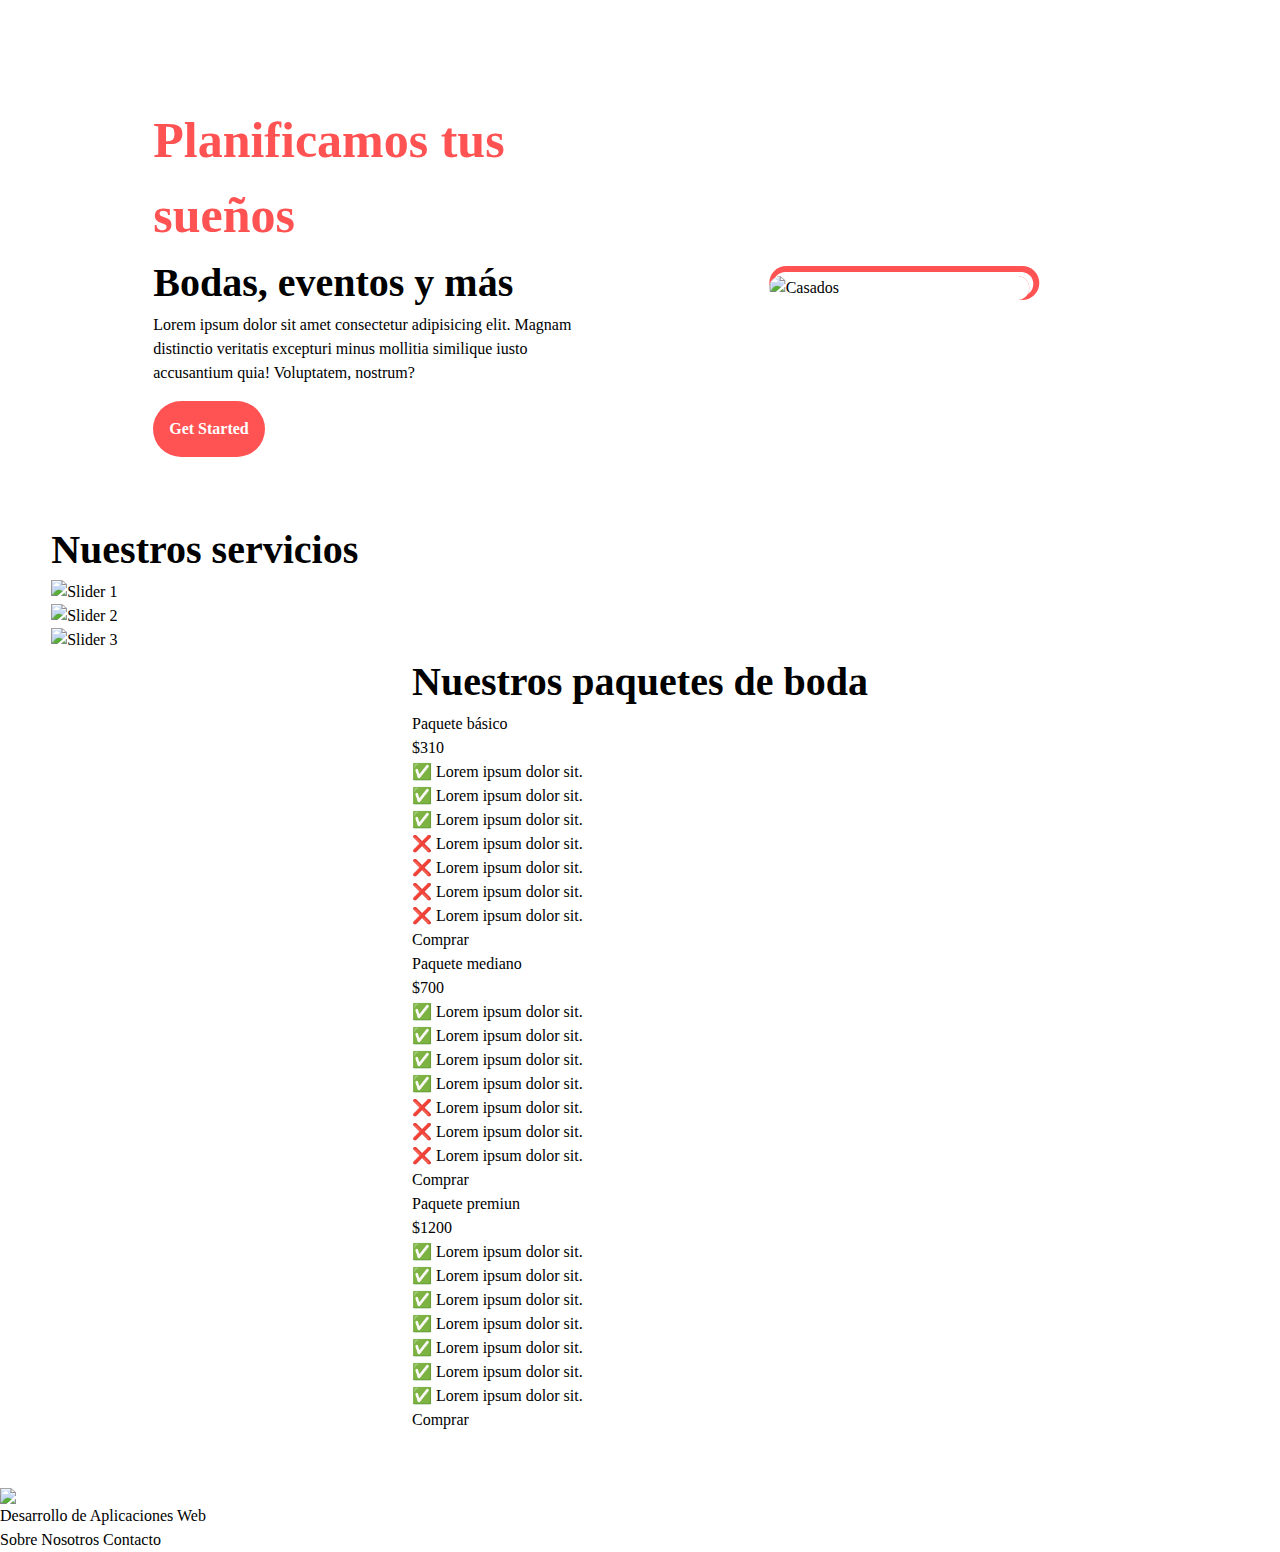
==== commit 84df9d91: "Se agrego la pagina de Equipo, el footer y demas estilos" ====
--- a/dawbase/index.html
+++ b/dawbase/index.html
@@ -5,12 +5,13 @@
     <meta name="viewport" content="width=device-width, initial-scale=1.0" />
     <title>Home</title>
     <link rel="stylesheet" href="css/output.css" />
-    <link rel="stylesheet" href="css/style.css" />
+    <link rel="stylesheet" href="/css/style.css" />
+    <link rel="shortcut icon" href="/images/heart.svg" type="image/x-icon">
     <script src="https://unpkg.com/ionicons@4.5.10-0/dist/ionicons.js"></script>
     <script src="/components/FooterComponent.js"></script>
     <script src="/components/NavbarComponent.js"></script>
   </head>
-  <body class="font-[Fredoka] h-screen">
+  <body class="font-[Fredoka] h-screen relative">
     <header class="header">
       <navbar-component></navbar-component>
     </header>
@@ -106,7 +107,16 @@
       </article>
     </main>
 
-    <footer-component></footer-component>
+    <footer class="footer">
+      <div class="footer__picture">
+        <img src="/images/ues.png" class="footer__image" />
+        <p class="footer__class">Desarrollo de Aplicaciones Web</p>
+      </div>
+      <div class="footer__links">
+        <a href="/pages/about.html">Sobre Nosotros</a>
+        <a href="/pages/contacto.html">Contacto</a>
+      </div>
+    </footer>
     <script src="js/menu.js"></script>
   </body>
 </html>
